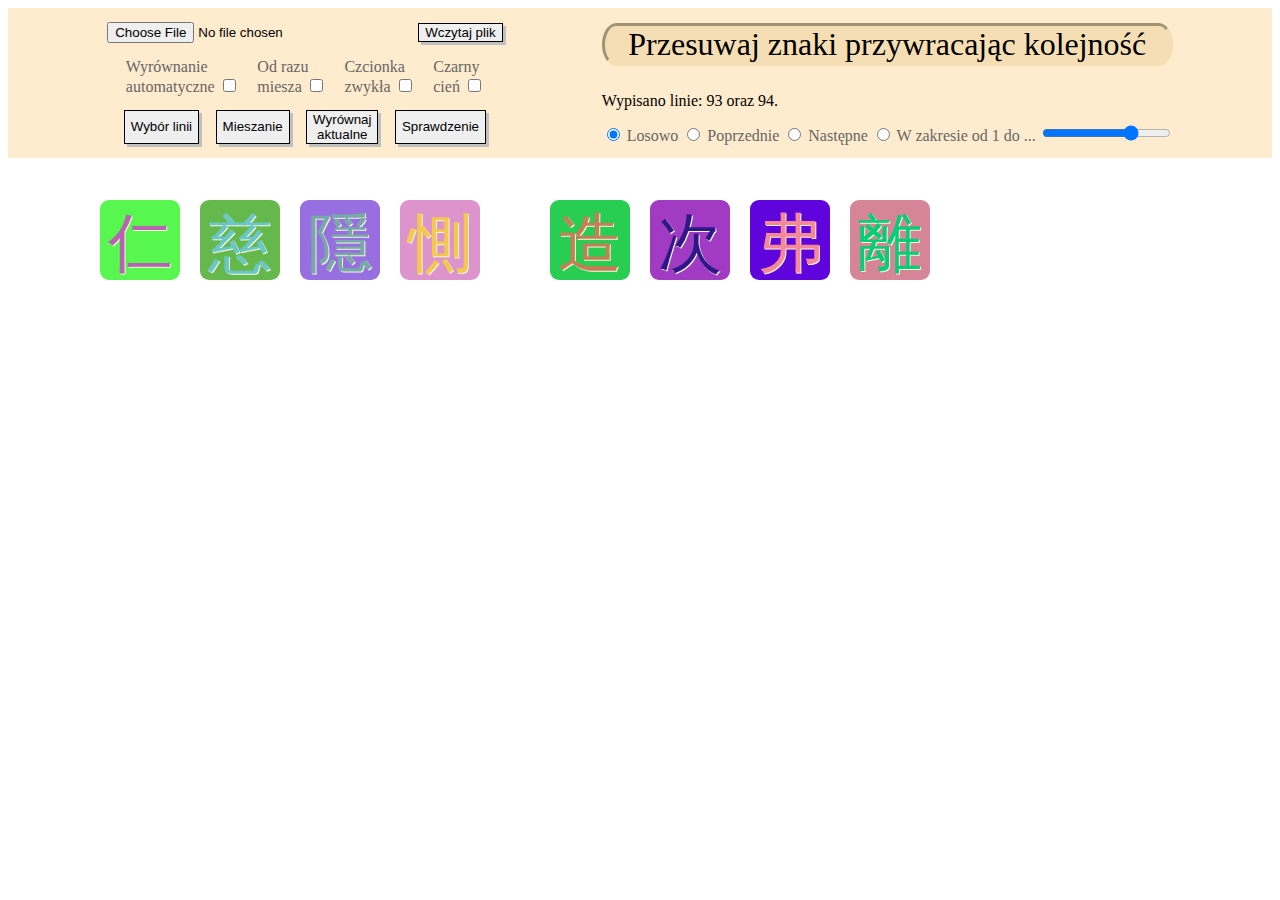
==== index.html @ c18864c3 "adding text constant" ====
<!DOCTYPE html>
<html lang="en">

<head>
    <meta charset="UTF-8">
    <meta http-equiv="X-UA-Compatible" content="IE=edge">
    <meta name="viewport" content="width=device-width, initial-scale=1.0">
    <title>Chinese text training</title>
    <link rel="stylesheet" href="mousemoverectan.css">
    <script src="mousemove.js" defer></script>
</head>

<body>
    <div class="container">
        <div class="container-column">
            <div>

                <input type="file" onclick="myExecute()" id='file' accept="text/plain">
                <div class="hidden-label"></div>
                <button id="reading_file">Wczytaj plik</button>
            </div>

            <div>
                <div class="container">
                    <div>
                        <label for="topequal">Wyrównanie<br>automatyczne</label>
                        <input type="checkbox" onchange="modifyTopEqual()" id="topequal" name="topequal">
                    </div>

                    <div>
                        <label for="mixing">Od razu<br>miesza</label>
                        <input type="checkbox" onchange="modifyMixing()" id="mixing" name="mixing">
                    </div>

                    <div>
                        <label for="commonf">Czcionka<br>zwykła</label>
                        <input type="checkbox" onchange="modifyFontCommon()" id="commonf" name="commonf">
                    </div>
                    <div>
                        <label for="blackshadow">Czarny<br>cień</label>
                        <input type="checkbox" onchange="modifyFontShadow()" id="blackshadow" name="blackshadow">
                    </div>
                </div>
            </div>
            <div class="container">
                <button onclick="printCharacters()">Wybór linii</button>
                <button onclick='mixingLine()'>Mieszanie</button>
                <button onclick='equateTops()'>Wyrównaj<br>aktualne</button>
                <button onclick='orderCheck(event)' onmouseover="hoverOn(event)"
                    onmouseout="hoverOff(event)">Sprawdzenie </button>
            </div>
        </div>
        <div class='container-column'>
            <p class='infotext'>Przesuwaj znaki przywracając kolejność</p>
            <div class="lines"></div>
            <div>
                <div>
                    <input type="radio" id="losowo" name="drone" value="losowo" checked>
                    <label for="losowo">Losowo</label>
                    <input type="radio" id="previous" name="drone" value="previous">
                    <label for="previous">Poprzednie</label>
                    <input type="radio" id="next" name="drone" value="next">
                    <label for="next">Następne</label>
                    <input type="radio" id="range" name="drone" value="range">
                    <label for="range">W zakresie od 1 do ...</label>
                    <input onchange="modifyRange()" type="range" id="dronerange" name="dronerange" min="1" max="125"
                        value="90" step="1">

                </div>
            </div>
        </div>

    </div>

    <div class="rectan"></div>
</body>

</html>
---- mousemoverectan.css ----
.rectan div {
    display: block;
    position: absolute;
    width: 80px;
    height: 80px;
    text-align: center;
    font-size: 4em;
    font-family: SimSun, 'Times New Roman', Times, serif;
    cursor: pointer;
    /* text-shadow: 1px 1px transparent; */
    text-shadow: 1px 1px beige;
    /* text-shadow: 1px 1px black; */
    border-radius: 9px;
    top: 200px;
    border: 0 0 0;
    /* border: 4px solid red; */
    /* background-color: black; */
}

.container {
    display: flex;
    flex-wrap: wrap;
    background-color: blanchedalmond;
    /* background-color: antiquewhite; */
    /* justify-content: space-between; */
    justify-content: space-evenly;
    /* height: 50px; */
}

.container-column {
    display: flex;
    flex-wrap: wrap;
    /* background-color: blanchedalmond; */
    /* background-color: blanchedalmond; */
    /* justify-content: space-between; */
    flex-direction: column;
    justify-content: space-evenly;
    height: 150px;

}

.hidden-label {
    display: inline-block;
    width: 50px;
}

.nextflex {
    display: flex;
    /* justify-content: space-between; */
    /* justify-content: space-around; */
    /* width: 410px; */
}

.infotext {
    font-size: 2em;
    margin-top: 2px;
    margin-bottom: 12px;
    border: 3px solid wheat;
    border-radius: 5% / 100%;
    border-style: inset;
    text-align: center;
    /* background-color: red; */
    background-color: wheat;
    /* background-image: linear-gradient(45deg, blanchedalmond 10%, bisque 50%, wheat 70%); */
    /* padding-left: 0.5em; */
    /* padding-right: 0.5em; */
}

button {
    /* border: 1px solid silver; */
    border: 1px solid;
    /* border-style: inset; */
    box-shadow: 3px 3px silver;
}

button:hover {
    box-shadow: 4px 4px gray;
}

button:active {
    box-shadow: 0px 0px gray;
}

input[type="checkbox"]:hover {
    box-shadow: 2px 2px darkkhaki;
    background-color: darkkhaki;
}

label {
    color: #666;
}

label:hover {
    color: black;
    text-shadow: 0px 0px 8px goldenrod;
    /* color:peru; */
}


.container div {
    /* background-color: burlywood; */
    /* vertical-align: middle; */
}
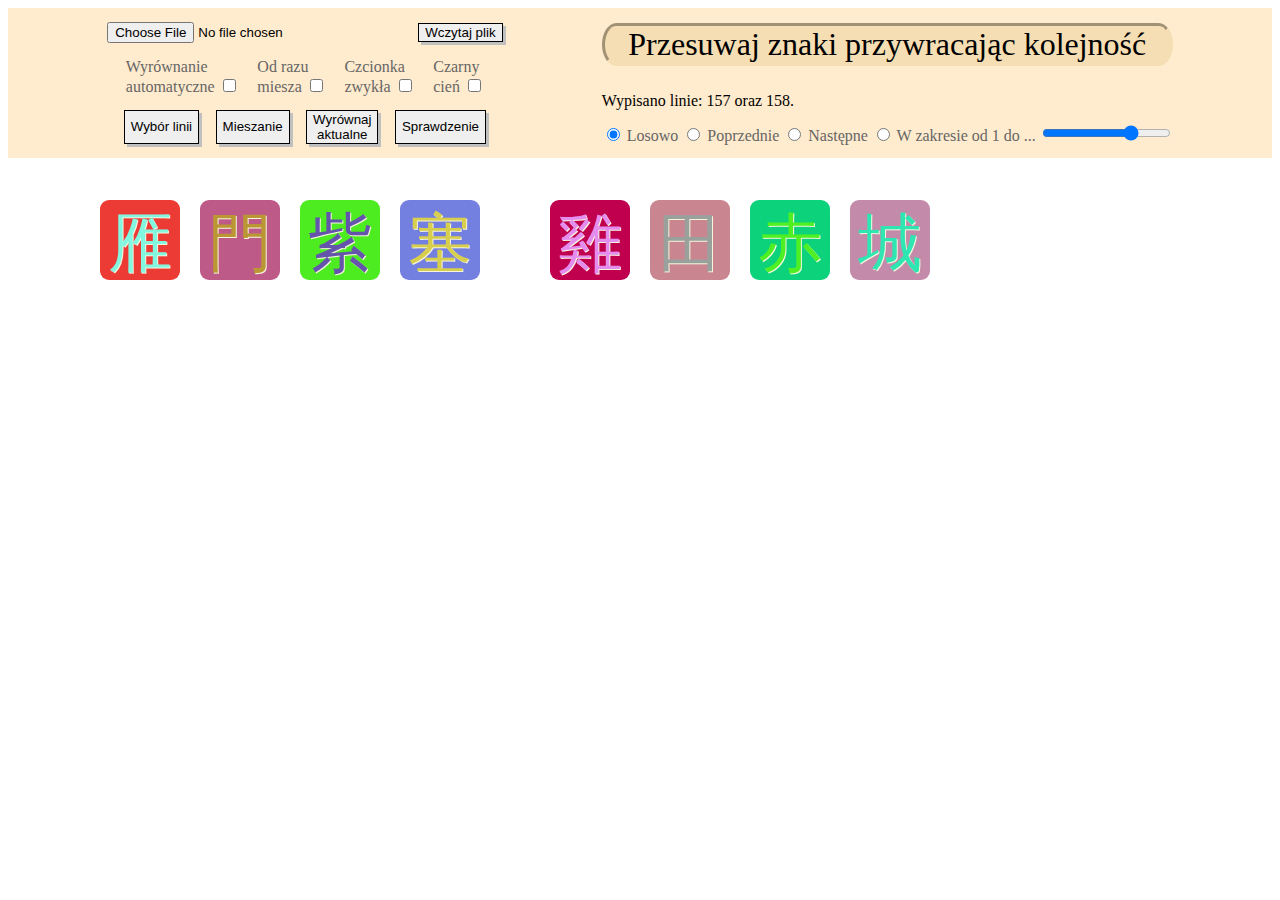
==== commit 549f8a13: "linking forgotten file" ====
--- a/index.html
+++ b/index.html
@@ -7,6 +7,7 @@
     <meta name="viewport" content="width=device-width, initial-scale=1.0">
     <title>Chinese text training</title>
     <link rel="stylesheet" href="mousemoverectan.css">
+    <script src="mousetexts.js"></script>
     <script src="mousemove.js" defer></script>
 </head>
 
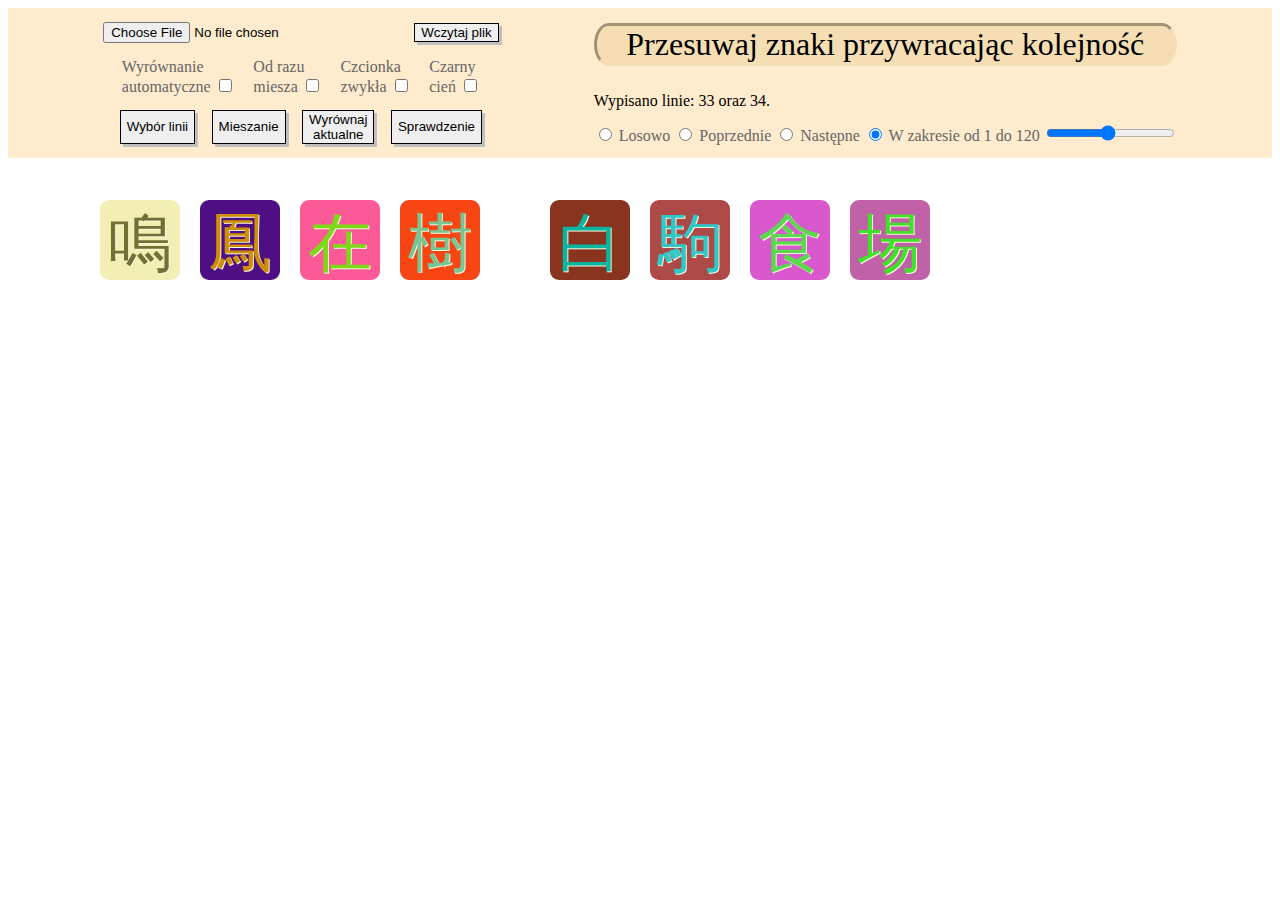
==== commit 2290ebdf: "Label of range modified" ====
--- a/index.html
+++ b/index.html
@@ -63,9 +63,9 @@
                     <input type="radio" id="next" name="drone" value="next">
                     <label for="next">Następne</label>
                     <input type="radio" id="range" name="drone" value="range">
-                    <label for="range">W zakresie od 1 do ...</label>
+                    <label for="range"></label>
                     <input onchange="modifyRange()" type="range" id="dronerange" name="dronerange" min="1" max="125"
-                        value="90" step="1">
+                        value="60" step="1">
 
                 </div>
             </div>
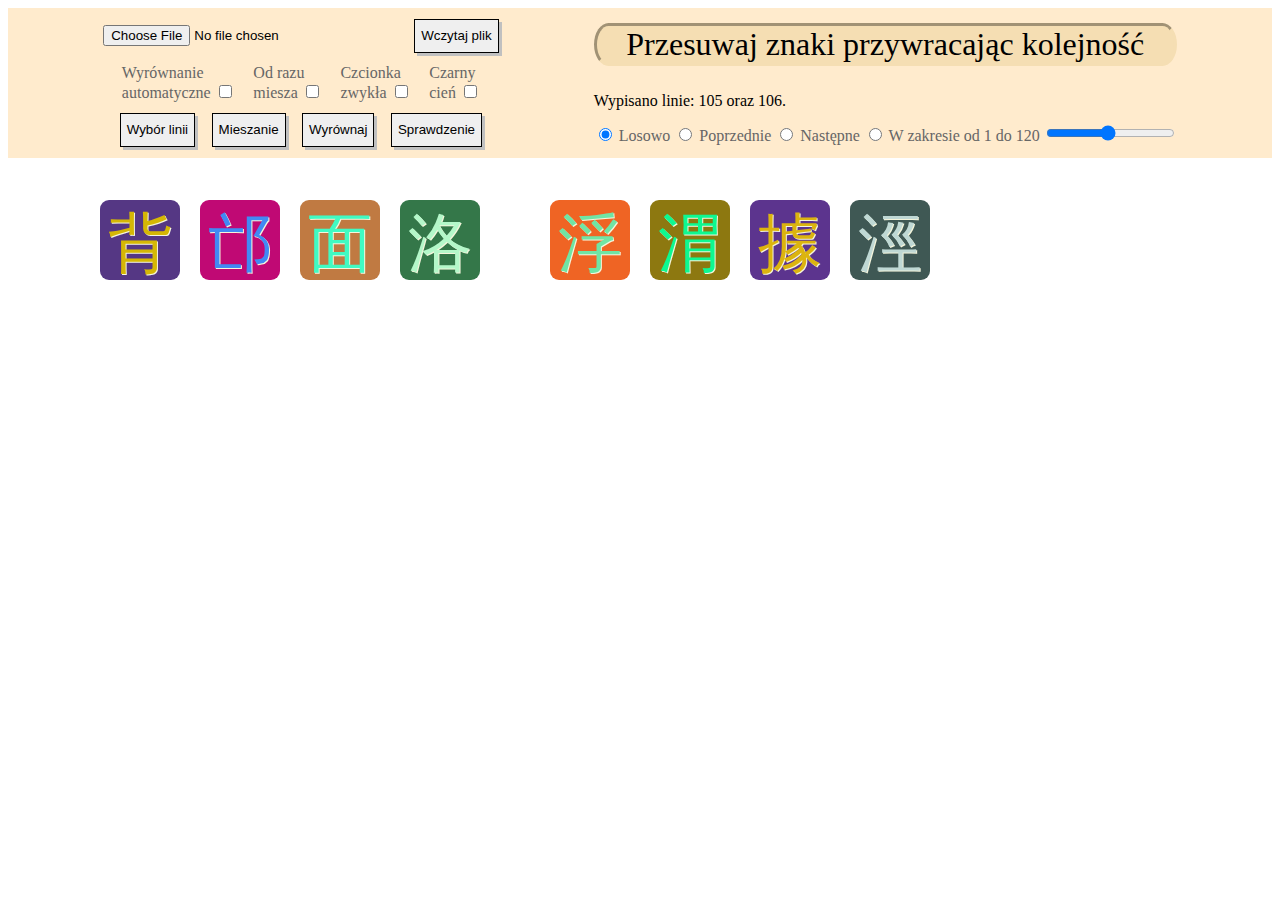
==== commit 44e5cb32: "button text shortened & range checked" ====
--- a/index.html
+++ b/index.html
@@ -46,7 +46,7 @@
             <div class="container">
                 <button onclick="printCharacters()">Wybór linii</button>
                 <button onclick='mixingLine()'>Mieszanie</button>
-                <button onclick='equateTops()'>Wyrównaj<br>aktualne</button>
+                <button onclick='equateTops()'>Wyrównaj</button>
                 <button onclick='orderCheck(event)' onmouseover="hoverOn(event)"
                     onmouseout="hoverOff(event)">Sprawdzenie </button>
             </div>
--- a/mousemoverectan.css
+++ b/mousemoverectan.css
@@ -97,7 +97,8 @@
 }
 
 
-.container div {
+.container button {
+    height: 2.5em;
     /* background-color: burlywood; */
     /* vertical-align: middle; */
 }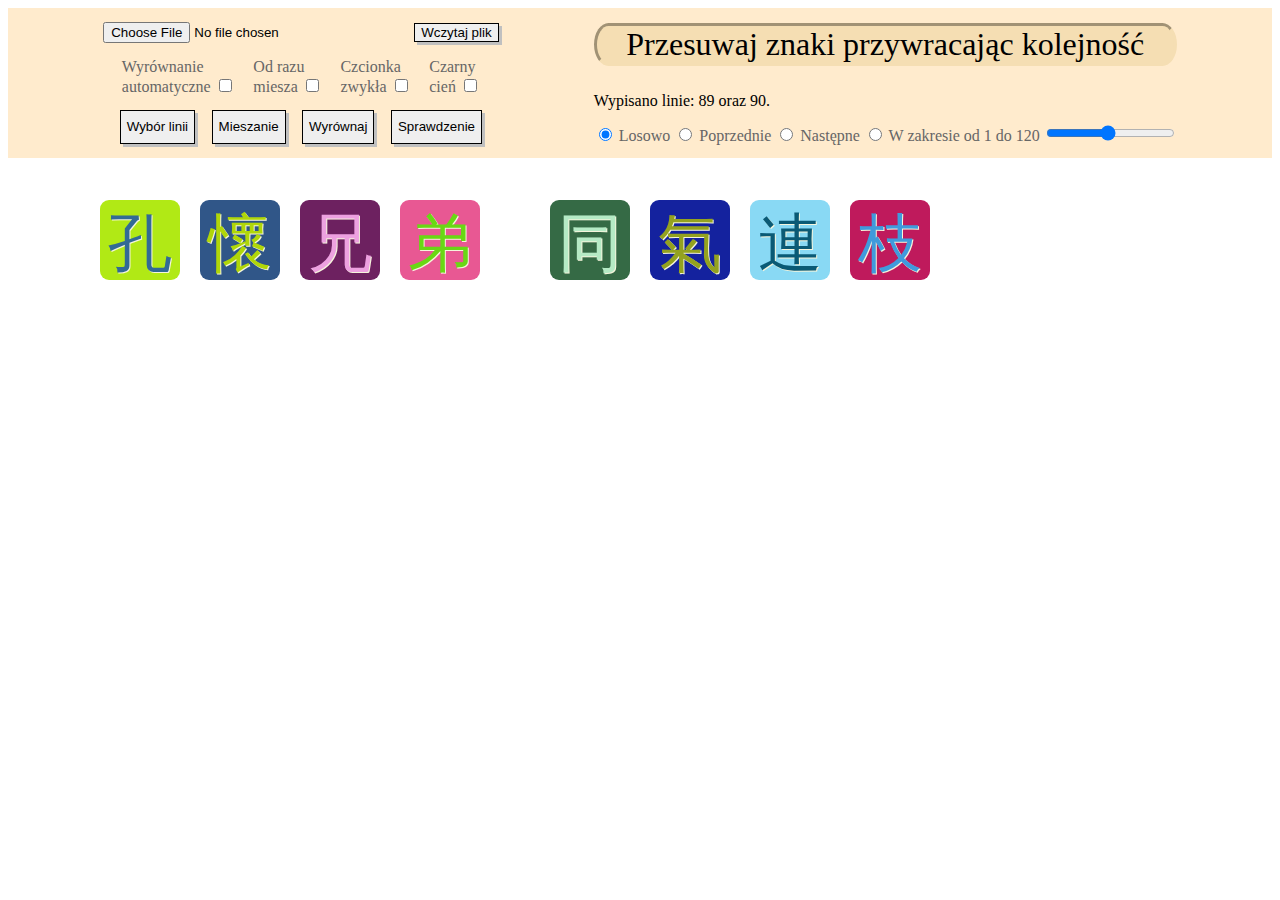
==== commit ff474903: "class bigBtn to lower buttons" ====
--- a/index.html
+++ b/index.html
@@ -43,7 +43,7 @@
                     </div>
                 </div>
             </div>
-            <div class="container">
+            <div class="container bigBtn">
                 <button onclick="printCharacters()">Wybór linii</button>
                 <button onclick='mixingLine()'>Mieszanie</button>
                 <button onclick='equateTops()'>Wyrównaj</button>
--- a/mousemoverectan.css
+++ b/mousemoverectan.css
@@ -7,6 +7,7 @@
     font-size: 4em;
     font-family: SimSun, 'Times New Roman', Times, serif;
     cursor: pointer;
+    /* box-sizing: border-box; */
     /* text-shadow: 1px 1px transparent; */
     text-shadow: 1px 1px beige;
     /* text-shadow: 1px 1px black; */
@@ -97,7 +98,7 @@
 }
 
 
-.container button {
+.container .bigBtn button {
     height: 2.5em;
     /* background-color: burlywood; */
     /* vertical-align: middle; */
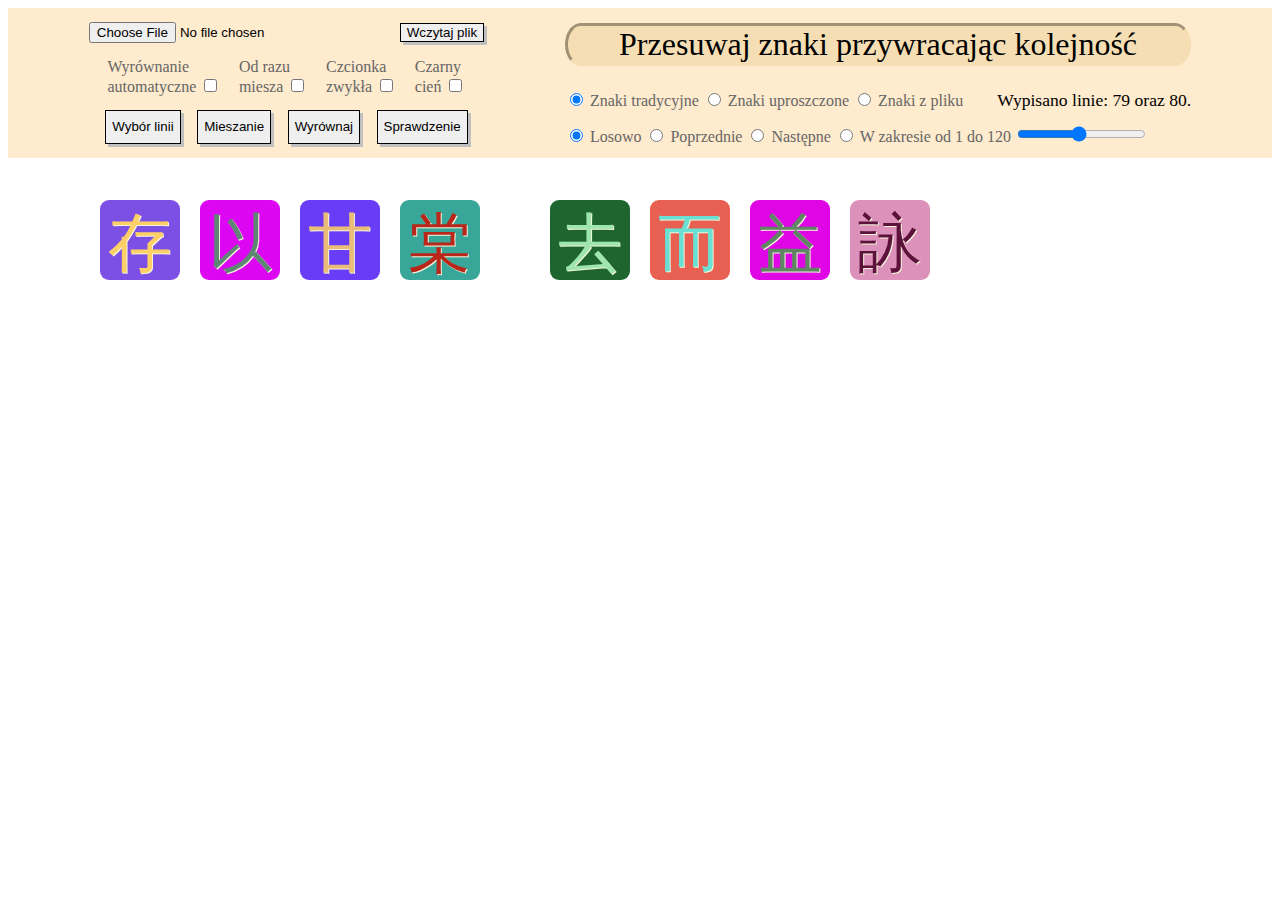
==== commit eea2842e: "simple trad from-file added" ====
--- a/index.html
+++ b/index.html
@@ -52,8 +52,18 @@
             </div>
         </div>
         <div class='container-column'>
-            <p class='infotext'>Przesuwaj znaki przywracając kolejność</p>
-            <div class="lines"></div>
+            <div>
+                <p class='infotext'>Przesuwaj znaki przywracając kolejność</p>
+            </div>
+            <div>
+                <input type="radio" onchange="chooseCharfile()" id="trad" name='character' value="trad" checked>
+                <label for="trad">Znaki tradycyjne</label>
+                <input type="radio" onchange="chooseCharfile()" id="simpleid" name='character' value="simple">
+                <label for="simpleid">Znaki uproszczone</label>
+                <input type="radio" onchange="chooseCharfile()" id="charfile" name='character' value="charfile">
+                <label for="charfile">Znaki z pliku</label>
+                <div class="lines"></div>
+            </div>
             <div>
                 <div>
                     <input type="radio" id="losowo" name="drone" value="losowo" checked>
--- a/mousemoverectan.css
+++ b/mousemoverectan.css
@@ -43,6 +43,13 @@
 .hidden-label {
     display: inline-block;
     width: 50px;
+}
+
+.lines {
+    display: inline-block;
+    /* background-color: aqua; */
+    font-size: 1.1em;
+    margin-left: 30px;
 }
 
 .nextflex {
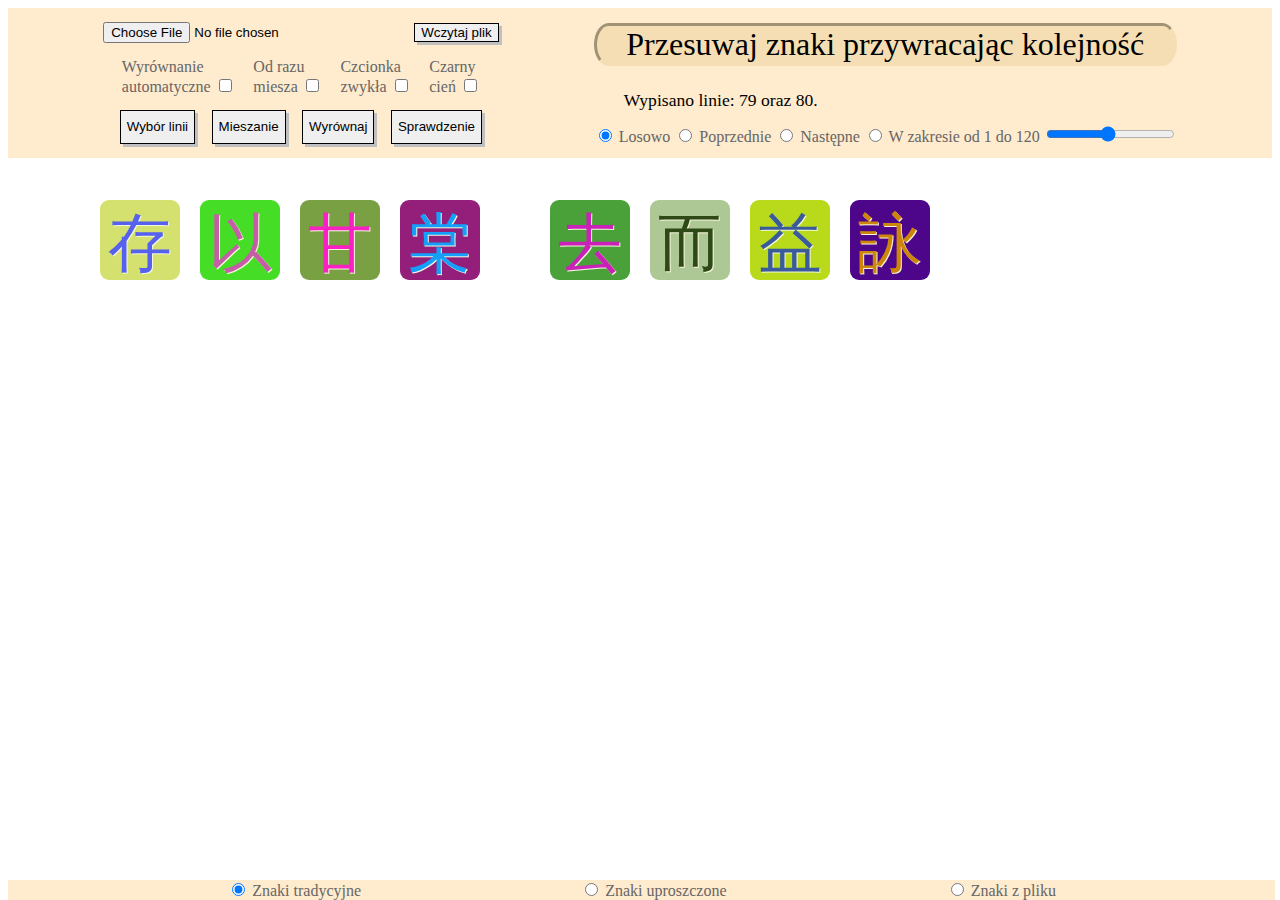
==== commit 258db50f: "bottom bar created for simple trad from-file" ====
--- a/index.html
+++ b/index.html
@@ -56,12 +56,12 @@
                 <p class='infotext'>Przesuwaj znaki przywracając kolejność</p>
             </div>
             <div>
-                <input type="radio" onchange="chooseCharfile()" id="trad" name='character' value="trad" checked>
+                <!-- <input type="radio" onchange="chooseCharfile()" id="trad" name='character' value="trad" checked>
                 <label for="trad">Znaki tradycyjne</label>
                 <input type="radio" onchange="chooseCharfile()" id="simpleid" name='character' value="simple">
                 <label for="simpleid">Znaki uproszczone</label>
                 <input type="radio" onchange="chooseCharfile()" id="charfile" name='character' value="charfile">
-                <label for="charfile">Znaki z pliku</label>
+                <label for="charfile">Znaki z pliku</label> -->
                 <div class="lines"></div>
             </div>
             <div>
@@ -84,6 +84,23 @@
     </div>
 
     <div class="rectan"></div>
+    <div class="boxdown">
+        <div>
+            <input type="radio" onchange="chooseCharfile()" id="trad" name='character' value="trad" checked>
+            <label for="trad">Znaki tradycyjne</label>
+        </div>
+        <div>
+            <input type="radio" onchange="chooseCharfile()" id="simpleid" name='character' value="simple">
+            <label for="simpleid">Znaki uproszczone</label>
+        </div>
+        <div>
+            <input type="radio" onchange="chooseCharfile()" id="charfile" name='character' value="charfile">
+            <label for="charfile">Znaki z pliku</label>
+        </div>
+
+    </div>
+
+
 </body>
 
 </html>--- a/mousemoverectan.css
+++ b/mousemoverectan.css
@@ -12,7 +12,7 @@
     text-shadow: 1px 1px beige;
     /* text-shadow: 1px 1px black; */
     border-radius: 9px;
-    top: 200px;
+    /* top: 200px; */
     border: 0 0 0;
     /* border: 4px solid red; */
     /* background-color: black; */
@@ -20,7 +20,7 @@
 
 .container {
     display: flex;
-    flex-wrap: wrap;
+    flex-wrap: nowrap;
     background-color: blanchedalmond;
     /* background-color: antiquewhite; */
     /* justify-content: space-between; */
@@ -109,4 +109,15 @@
     height: 2.5em;
     /* background-color: burlywood; */
     /* vertical-align: middle; */
+}
+
+.boxdown {
+    position: absolute;
+    display: flex;
+    justify-content: space-evenly;
+    background-color: blanchedalmond;
+    bottom: 0;
+    /* opacity: 0.40; */
+    width: 99%;
+    height: auto;
 }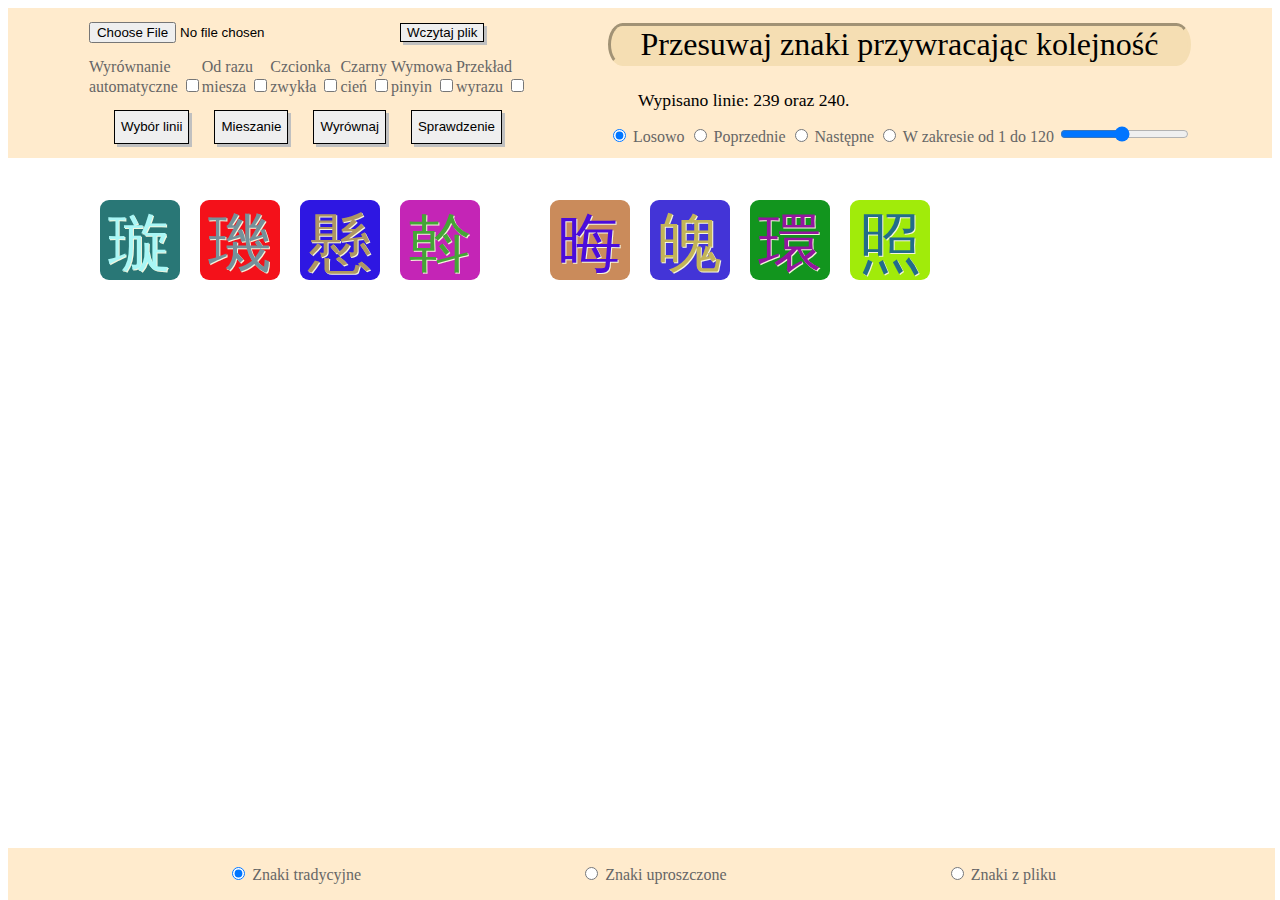
==== commit 203d6703: "pinyin and words translate added" ====
--- a/index.html
+++ b/index.html
@@ -40,6 +40,14 @@
                     <div>
                         <label for="blackshadow">Czarny<br>cień</label>
                         <input type="checkbox" onchange="modifyFontShadow()" id="blackshadow" name="blackshadow">
+                    </div>
+                    <div>
+                        <label for="pinyinId">Wymowa<br>pinyin</label>
+                        <input type="checkbox" onchange="modifyPinyin()" id="pinyinId" name="pinyin">
+                    </div>
+                    <div>
+                        <label for="translateId">Przekład<br>wyrazu</label>
+                        <input type="checkbox" onchange="modifyTranslate()" id="translateId" name="translate">
                     </div>
                 </div>
             </div>
@@ -85,6 +93,7 @@
 
     <div class="rectan"></div>
     <div class="boxdown">
+        <!-- <div class="pinyin"></div> -->
         <div>
             <input type="radio" onchange="chooseCharfile()" id="trad" name='character' value="trad" checked>
             <label for="trad">Znaki tradycyjne</label>
--- a/mousemoverectan.css
+++ b/mousemoverectan.css
@@ -111,13 +111,30 @@
     /* vertical-align: middle; */
 }
 
+.pinyin {
+    color: rebeccapurple;
+    font: 1.5rem Times !important;
+    /* font: 1.5rem Times; */
+    padding-top: 30px;
+    /* visibility: hidden; */
+    visibility: visible;
+}
+
+.translate {
+    color: slateblue;
+    font: 1rem Times !important;
+    /* font: 1.5rem Times; */
+    padding-top: 80px;
+    /* visibility: hidden; */
+    visibility: visible;
+}
+
 .boxdown {
     position: absolute;
     display: flex;
     justify-content: space-evenly;
     background-color: blanchedalmond;
     bottom: 0;
-    /* opacity: 0.40; */
     width: 99%;
-    height: auto;
+    padding: 1em 0;
 }